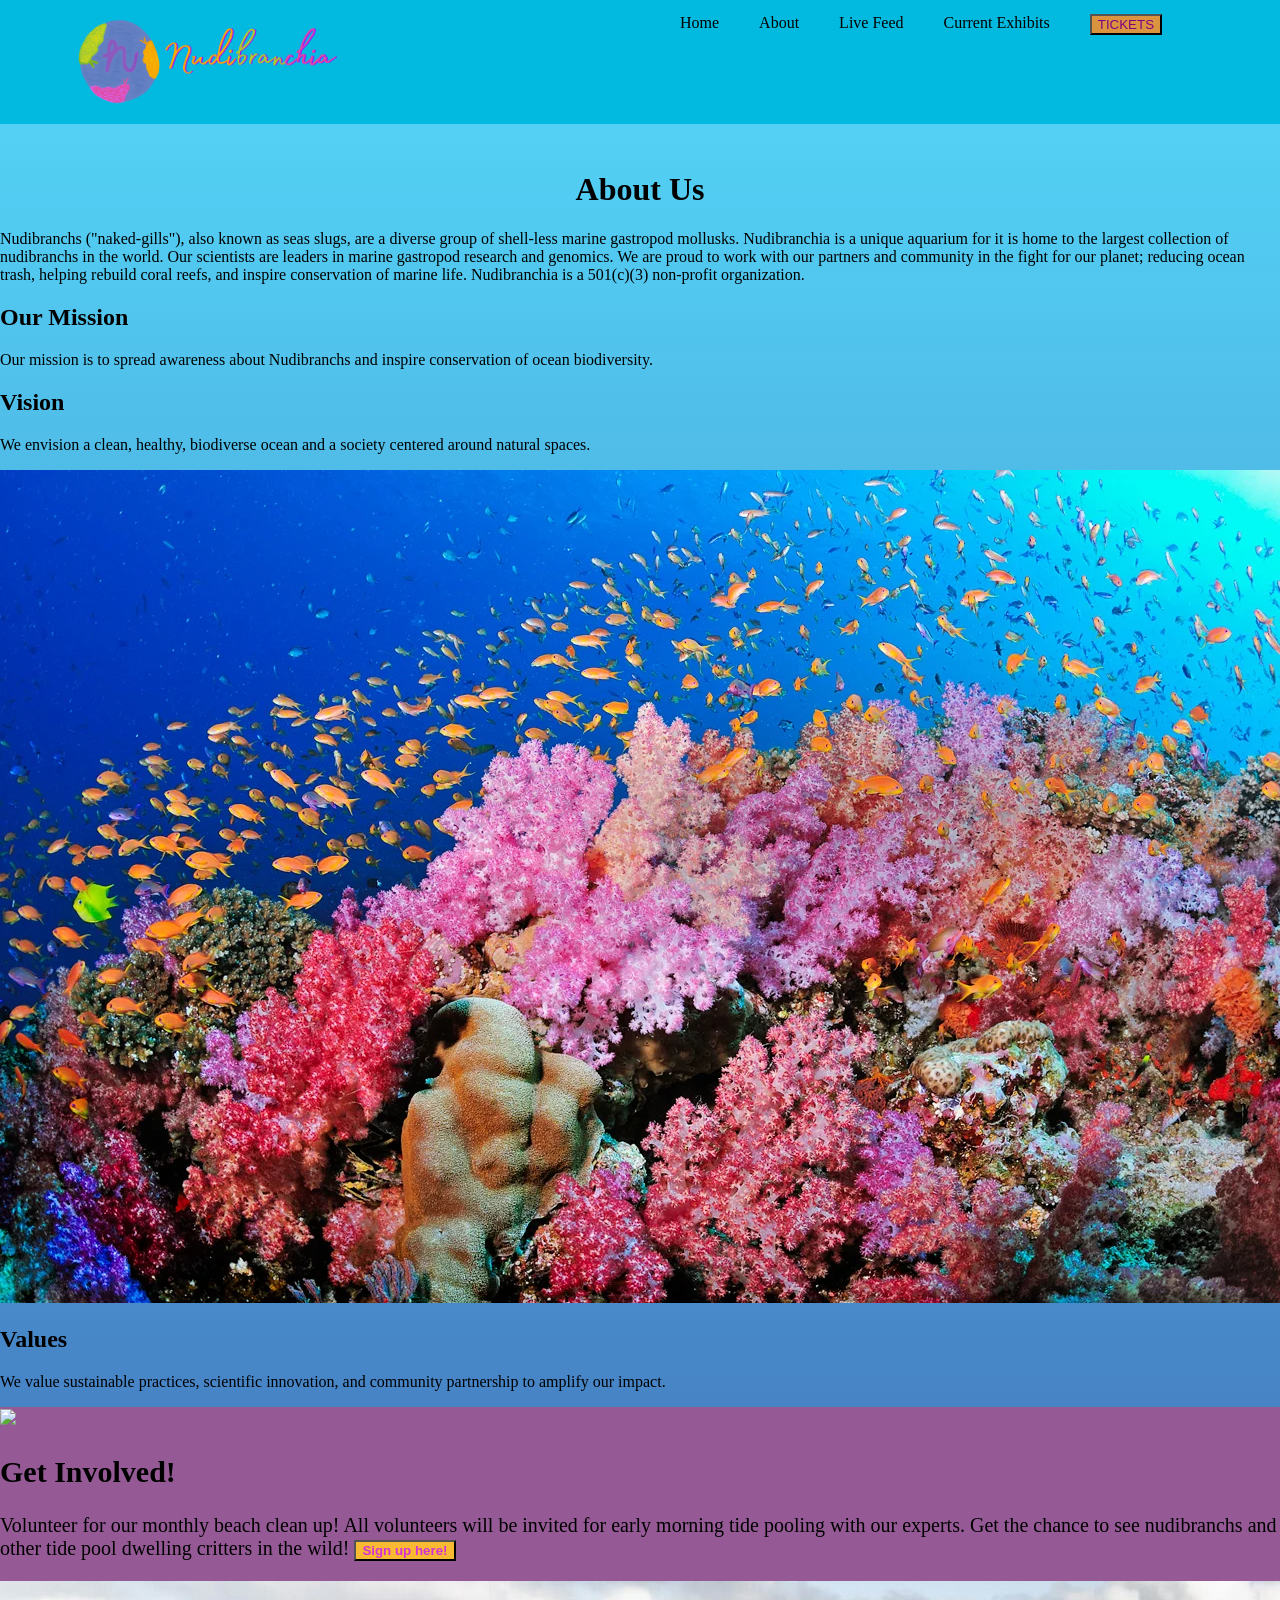
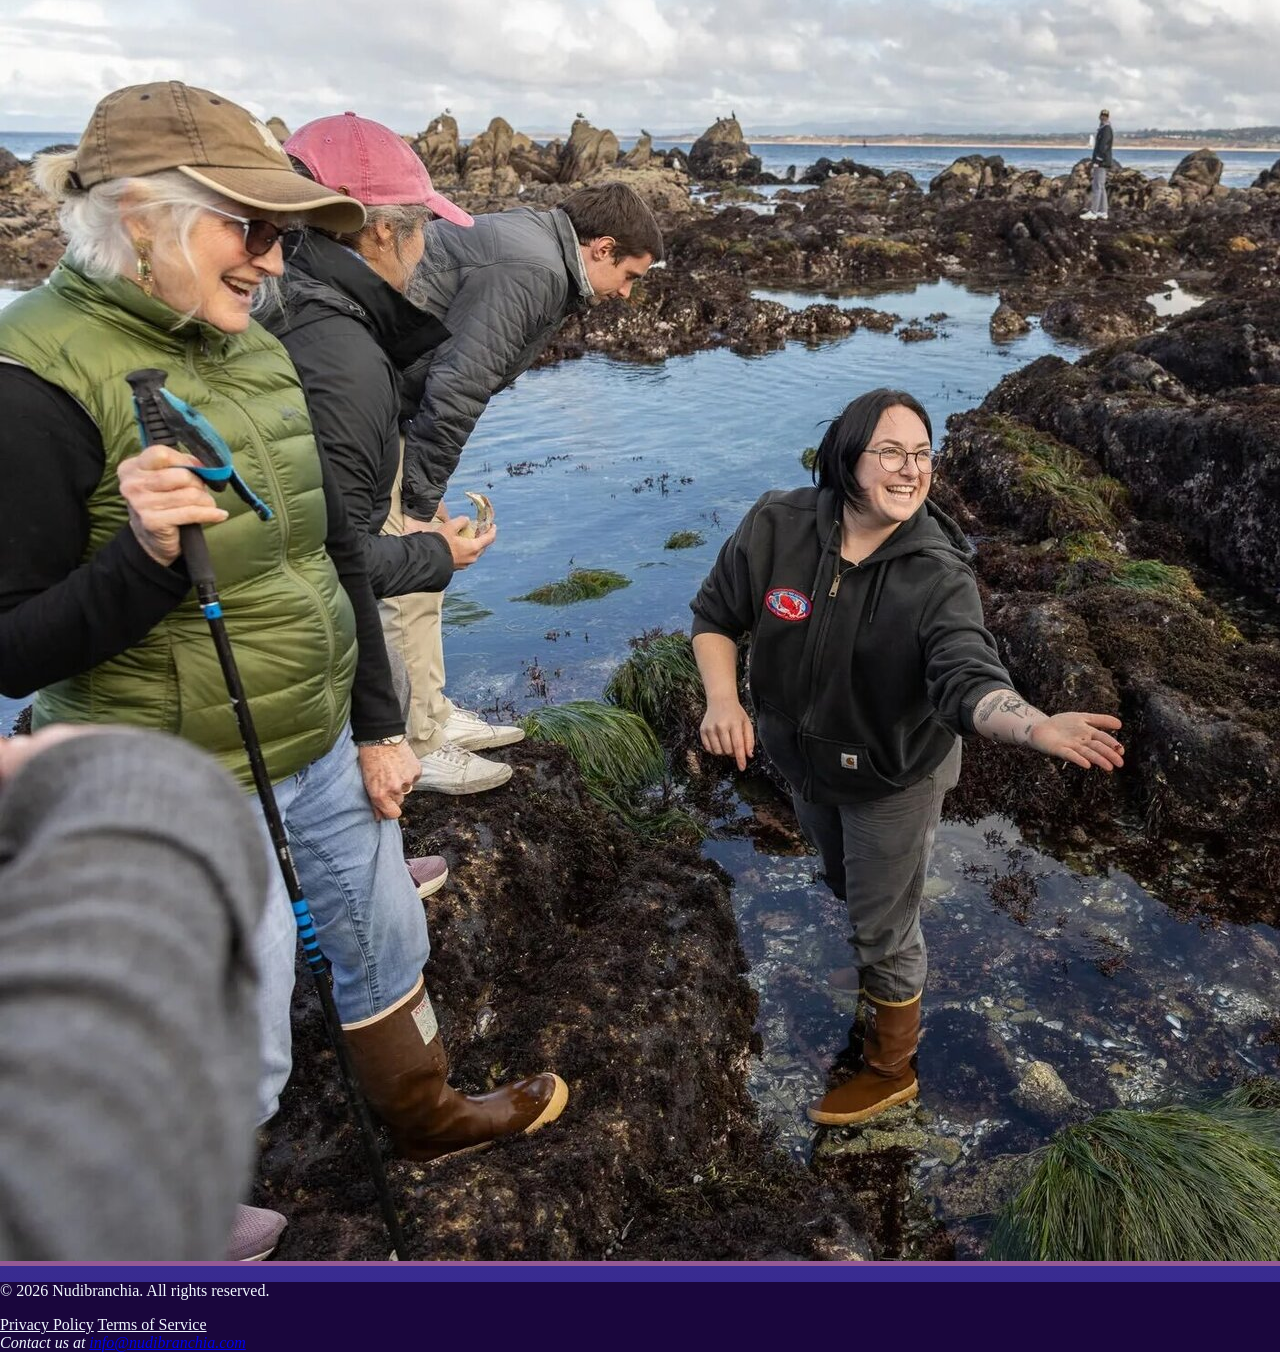
==== NudibranchiaAboutUs.html @ b3021cf9 "updated pages" ====
<!DOCTYPE html>
<html>
    <head>
        <link rel="stylesheet" href="webstylesheet.css">
  <meta name="Nudibranchia Website Mainpage" content="this is the main page for Nudibranchia's website" author="Sarah Koonse">
  <title>Nudibranchia Welcome Page</title>
    </head>
    <body class="gradient">
           <div>
        <header>
            <nav class="top-bar">
                <ul class="nav-links">
                    <img class="title" src="img/logoandtitle.png">
                    <li><a href="http://127.0.0.1:5500/NudibranchiaMainPage.html">Home</a></li>
                    <li><a href="http://127.0.0.1:5500/NudibranchiaAboutUs.html">About</a></li>
                    <li><a href="http://127.0.0.1:5500/NudibranchiaIntheWild.html">Live Feed</a></li>
                    <li><a href="http://127.0.0.1:5500/NudibranchiaGallery.html">Current Exhibits</a></li>
                    <li> <a> <button id="tickets">TICKETS</button></a></li>
                </ul>
            </nav>
        </header>

    </div>
       <h1 id="aboutus">About Us</h1>
       <p> Nudibranchs ("naked-gills"), also known as seas slugs, are a diverse group of shell-less marine gastropod mollusks.
        Nudibranchia is a unique aquarium for it is home to the largest collection of nudibranchs
        in the world. Our scientists are leaders in marine gastropod research and genomics. 
        We are proud to work with our partners and community in the fight for our planet; reducing ocean trash, helping rebuild coral reefs,
        and inspire conservation of marine life. 
        Nudibranchia is a 501(c)(3) non-profit organization. </p>
       <h2>Our Mission</h2>
       <p>Our mission is to spread awareness about Nudibranchs and inspire conservation of ocean biodiversity.</p>
       <h2>Vision</h2>
       <p>We envision a clean, healthy, biodiverse ocean and a society centered around natural spaces. </p>
       <img src="img/reef.webp">
       <h2>Values</h2>
       <p>We value sustainable practices, scientific innovation, and community partnership to amplify our impact.</p>

       <div id="calltoaction">
   <img src=img/logo.png id="calltoactionlogo"> 
   <h2> Get Involved!</h2>
   <p>Volunteer for our monthly beach clean up! All volunteers will be invited for early morning tide pooling with our experts. 
       Get the chance to see nudibranchs and other tide pool dwelling critters in the wild! <button id="calltoactionbutton"> Sign up here!</button></p>
   
      
       <img src="img/volunteer.jpg">
       </div>
    </body>
    <footer id="footer">

    <p>&copy; 2026 Nudibranchia. All rights reserved.</p>
    <nav>
        <a style="text-decoration: underline;">Privacy Policy</a>
        <a style="text-decoration: underline;">Terms of Service</a>
    </nav>
    <address>
        Contact us at <a href="mailto:sjkoonse@dons.usfca.edu">info@nudibranchia.com</a>
    </address>
</footer>
</html>
---- webstylesheet.css ----
html,
body {
    margin: 0;
    padding: 20;
    min-height: 100vh;
}

.logo {
    width: 50px;
    height: 50px;
}

.title {
    width: 50%
}
#mainpageintro
{
    font-size: 40px;
}
#tidepool {
    width: 100%;
}
#coralreef{
    width: 100%;
}
#deepsea {
    width: 100%;
}
#tickets {
    color: purple;
    background-color: rgb(218, 148, 64);
}

.gradient {
    background: linear-gradient(to bottom, rgb(84, 216, 249), rgba(21, 1, 122, 0.85));
}

.mainimg {
    display: block;
    margin: auto;
    width: 100%;
    opacity: 50%;
}
.containermain {
    position: relative;
    text-align: center;
    color: white;
    font-size: 200px;
    text-shadow: 3px 3px 3px rgb(22, 44, 85);
    flex-direction: row;
}

    .card:hover {
        transform: scale(2);
        background-color: blueviolet;
    }


.container {
  position: relative;
  width: 50%;
}

.image {
  opacity: 1;
  display: block;
  width: 100%;
  height: auto;
  transition: .5s ease;
  backface-visibility: hidden;
}

.middle {
  transition: .5s ease;
  opacity: 0;
  position: absolute;
  top: 50%;
  left: 50%;
  transform: translate(-50%, -50%);
  -ms-transform: translate(-50%, -50%)
}

.container:hover .image {
  opacity: 0.3;
}

.container:hover .middle {
  opacity: 1;
}
.image-flex-container {
  display: flex;
  flex-wrap: wrap; 
  width: auto;
  height:auto;
}
.image-flex-container img {
  width: 100%;
  aspect-ratio: 1 / 1;
  object-fit: cover;
}
  
.text {
  background-color: #4ca8af;
  color: white;
  font-size: 18px;
  padding: 16px 32px;
}

.centered {
    position: absolute;
    top: 50%;
    left: 50%;
    transform: translate(-50%, -50%);
}

.top-bar {
    background-color: #02badf;
    overflow: hidden;
    position: fixed;
    top: 0;
    width: 100%;
    z-index: 1000;
}

.top-bar2 {
    background-color: #02badf;
    overflow: hidden;
}

.nav-links {
    list-style-type: none;
    margin: 0;
    padding: 20;
    display: flex;
}

.nav-links a {
    display: block;
    color: rgb(0, 0, 0);
    text-align: center;
    padding: 14px 20px;
    text-decoration: none;
}

.nav-links a:hover {
    background-color: #5b8fba;
    transform: scale(1.25)
}

.video-container {
    max-width: 900px;
    margin: 0 auto;
}

.video-wrapper {
    position: relative;
    padding-bottom: 56.25%;
    height: 0;
    overflow: hidden;
}

.video-wrapper iframe {
    position: absolute;
    top: 0;
    left: 0;
    width: 100%;
    height: 100%;
}

#livefeed {
    background-color: cadetblue;
    border: #5b8fba;
    border-style: dotted;
    text-align: center;
}

#intothewild {
    color: rgb(37, 7, 138);
}

#footer {
    background-color: rgb(26, 6, 61);
    color: aliceblue;
}

#gallery {
    padding-top: 150px;
    text-align: left;
    background-color: darkcyan;
}
#galleryinfo{
    text-align: center;
}
#aboutus {
    padding-top: 150px;
    text-align: center;
}
#calltoactionlogo {
    width: 50px;
}
#calltoaction{
    background-color: rgb(149, 90, 149);
    align-items: center;
    font-size: 20px;
}
#calltoactionbutton{
    background-color: rgb(249, 186, 51);
    color: rgb(212, 49, 212);
    font-weight: bold;
}
#calltoactionbutton:hover{
    background-color:orange ;
    color: purple;
    font-weight: bold;
    transform: scaleX(1.25);
}

#invite {
    color: aliceblue;
    text-align: center;
}
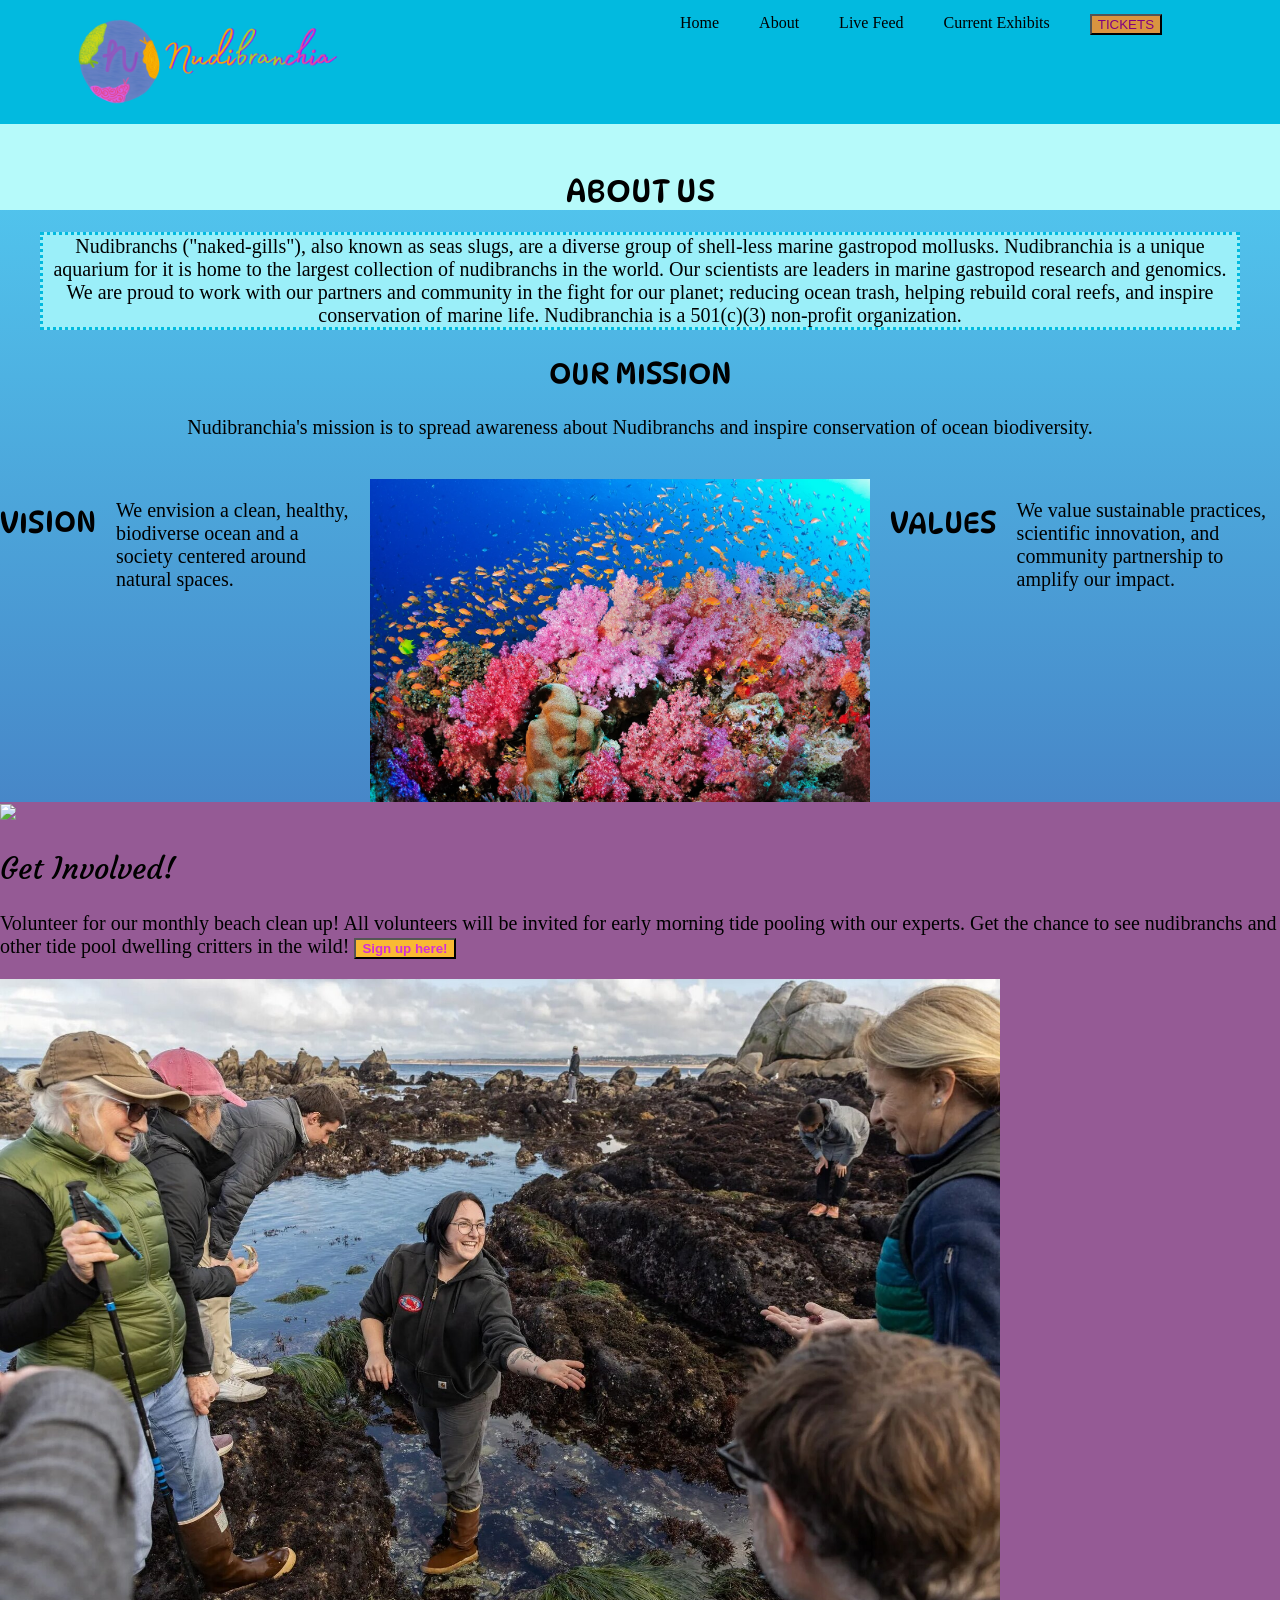
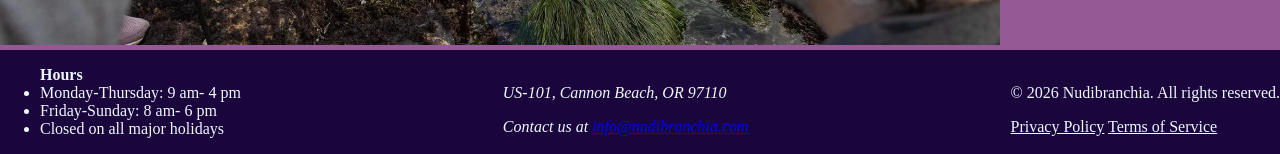
==== commit ef8920a5: "updated pages" ====
--- a/NudibranchiaAboutUs.html
+++ b/NudibranchiaAboutUs.html
@@ -1,12 +1,20 @@
 <!DOCTYPE html>
 <html>
-    <head>
-        <link rel="stylesheet" href="webstylesheet.css">
-  <meta name="Nudibranchia Website Mainpage" content="this is the main page for Nudibranchia's website" author="Sarah Koonse">
-  <title>Nudibranchia Welcome Page</title>
-    </head>
-    <body class="gradient">
-           <div>
+
+<head>
+    <link rel="stylesheet" href="webstylesheet.css">
+    <meta name="Nudibranchia Website Mainpage" content="this is the main page for Nudibranchia's website"
+        author="Sarah Koonse">
+    <title>Nudibranchia Welcome Page</title>
+    <link rel="preconnect" href="https://fonts.googleapis.com">
+    <link rel="preconnect" href="https://fonts.gstatic.com" crossorigin>
+    <link
+        href="https://fonts.googleapis.com/css2?family=Bubblegum+Sans&family=Courgette&family=Delius+Swash+Caps&family=DynaPuff:wght@400..700&family=Kaushan+Script&family=Ranchers&display=swap"
+        rel="stylesheet">
+</head>
+
+<body class="gradient">
+    <div>
         <header>
             <nav class="top-bar">
                 <ul class="nav-links">
@@ -21,40 +29,62 @@
         </header>
 
     </div>
-       <h1 id="aboutus">About Us</h1>
-       <p> Nudibranchs ("naked-gills"), also known as seas slugs, are a diverse group of shell-less marine gastropod mollusks.
-        Nudibranchia is a unique aquarium for it is home to the largest collection of nudibranchs
-        in the world. Our scientists are leaders in marine gastropod research and genomics. 
-        We are proud to work with our partners and community in the fight for our planet; reducing ocean trash, helping rebuild coral reefs,
-        and inspire conservation of marine life. 
-        Nudibranchia is a 501(c)(3) non-profit organization. </p>
-       <h2>Our Mission</h2>
-       <p>Our mission is to spread awareness about Nudibranchs and inspire conservation of ocean biodiversity.</p>
-       <h2>Vision</h2>
-       <p>We envision a clean, healthy, biodiverse ocean and a society centered around natural spaces. </p>
-       <img src="img/reef.webp">
-       <h2>Values</h2>
-       <p>We value sustainable practices, scientific innovation, and community partnership to amplify our impact.</p>
+    <div class="aboutus">
+        <h1 class=dynapuff-font id="aboutus">ABOUT US</h1>
+        <p id="whoarewe"> Nudibranchs ("naked-gills"), also known as seas slugs, are a diverse group of shell-less
+            marine gastropod mollusks.
+            Nudibranchia is a unique aquarium for it is home to the largest collection of nudibranchs
+            in the world. Our scientists are leaders in marine gastropod research and genomics.
+            We are proud to work with our partners and community in the fight for our planet; reducing ocean trash,
+            helping rebuild coral reefs,
+            and inspire conservation of marine life.
+            Nudibranchia is a 501(c)(3) non-profit organization. </p>
+        <div id="mission">
+            <h2 class="dynapuff-font">OUR MISSION</h2>
+            <p>Nudibranchia's mission is to spread awareness about Nudibranchs and inspire conservation of ocean
+                biodiversity.</p>
+        </div>
+        <div class="containermvv">
+            <h2 class="dynapuff-font">VISION</h2>
 
-       <div id="calltoaction">
-   <img src=img/logo.png id="calltoactionlogo"> 
-   <h2> Get Involved!</h2>
-   <p>Volunteer for our monthly beach clean up! All volunteers will be invited for early morning tide pooling with our experts. 
-       Get the chance to see nudibranchs and other tide pool dwelling critters in the wild! <button id="calltoactionbutton"> Sign up here!</button></p>
-   
-      
-       <img src="img/volunteer.jpg">
-       </div>
-    </body>
-    <footer id="footer">
+            <p>We envision a clean, healthy, biodiverse ocean and a society centered around natural spaces. </p>
+            <img src="img/reef.webp" class="flexreef">
 
-    <p>&copy; 2026 Nudibranchia. All rights reserved.</p>
+            <h2 class="dynapuff-font">VALUES</h2>
+            <p>We value sustainable practices, scientific innovation, and community partnership to amplify our impact.
+            </p>
+        </div>
+    </div>
+    <div id="calltoaction">
+        <img src=img/logo.png id="calltoactionlogo">
+        <h2 class="courgette-regular"> Get Involved!</h2>
+        <p>Volunteer for our monthly beach clean up! All volunteers will be invited for early morning tide pooling with
+            our experts.
+            Get the chance to see nudibranchs and other tide pool dwelling critters in the wild! <button
+                id="calltoactionbutton"> Sign up here!</button></p>
+
+
+        <img src="img/volunteer.jpg" id="volunteer">
+    </div>
+</body>
+<footer id="footer">
+    <ul>
+        <b>Hours</b>
+        <li>Monday-Thursday: 9 am- 4 pm</li>
+        <li>Friday-Sunday: 8 am- 6 pm</li>
+        <li>Closed on all major holidays</li>
+    </ul>
+
+    <address>
+        <p>US-101, Cannon Beach, OR 97110</p>
+        Contact us at <a href="mailto:sjkoonse@dons.usfca.edu">info@nudibranchia.com</a>
+    </address>
     <nav>
+        <p>&copy; 2026 Nudibranchia. All rights reserved.</p>
         <a style="text-decoration: underline;">Privacy Policy</a>
         <a style="text-decoration: underline;">Terms of Service</a>
     </nav>
-    <address>
-        Contact us at <a href="mailto:sjkoonse@dons.usfca.edu">info@nudibranchia.com</a>
-    </address>
+
 </footer>
+
 </html>
--- a/webstylesheet.css
+++ b/webstylesheet.css
@@ -5,6 +5,21 @@
     min-height: 100vh;
 }
 
+.dynapuff-font {
+    font-family: "DynaPuff", system-ui;
+    font-optical-sizing: auto;
+    font-weight: 400;
+    font-style: normal;
+    font-variation-settings:
+        "wdth" 100;
+}
+
+.courgette-regular {
+    font-family: "Courgette", cursive;
+    font-weight: 400;
+    font-style: normal;
+}
+
 .logo {
     width: 50px;
     height: 50px;
@@ -13,19 +28,39 @@
 .title {
     width: 50%
 }
-#mainpageintro
-{
+
+.mainpagecontainer {
+    position: relative;
+    text-align: center;
+    color: white;
     font-size: 40px;
-}
-#tidepool {
-    width: 100%;
-}
-#coralreef{
-    width: 100%;
-}
-#deepsea {
-    width: 100%;
-}
+    text-shadow: 2px 2px 2px rgb(22, 44, 85);
+    flex-direction: row;
+    font-family: "DynaPuff", system-ui;
+    font-optical-sizing: auto;
+    font-weight: 400;
+    font-style: normal;
+    font-variation-settings: "wdth" 100;
+}
+
+.mainpageimg {
+    display: block;
+    margin: auto;
+    width: 100%;
+}
+
+.centeredimg {
+    position: absolute;
+    top: 50%;
+    left: 50%;
+    transform: translate(-50%, -50%);
+}
+
+#mission {
+    text-align: center;
+    font-size: 20px;
+}
+
 #tickets {
     color: purple;
     background-color: rgb(218, 148, 64);
@@ -41,6 +76,7 @@
     width: 100%;
     opacity: 50%;
 }
+
 .containermain {
     position: relative;
     text-align: center;
@@ -50,60 +86,73 @@
     flex-direction: row;
 }
 
-    .card:hover {
-        transform: scale(2);
-        background-color: blueviolet;
-    }
-
+.card:hover {
+    transform: scale(2);
+    background-color: blueviolet;
+}
+
+.containermvv {
+    display: flex;
+    gap: 20px;
+    margin-top: 40px;
+    font-size: 20px;
+}
+
+.flexreef {
+    max-width: 500px;
+    height: auto;
+}
 
 .container {
-  position: relative;
-  width: 50%;
+    position: relative;
+    width: 50%;
 }
 
 .image {
-  opacity: 1;
-  display: block;
-  width: 100%;
-  height: auto;
-  transition: .5s ease;
-  backface-visibility: hidden;
+    opacity: 1;
+    display: block;
+    width: 100%;
+    height: auto;
+    transition: .5s ease;
+    backface-visibility: hidden;
 }
 
 .middle {
-  transition: .5s ease;
-  opacity: 0;
-  position: absolute;
-  top: 50%;
-  left: 50%;
-  transform: translate(-50%, -50%);
-  -ms-transform: translate(-50%, -50%)
+    transition: .5s ease;
+    opacity: 0;
+    position: absolute;
+    top: 50%;
+    left: 50%;
+    transform: translate(-50%, -50%);
+    -ms-transform: translate(-50%, -50%)
 }
 
 .container:hover .image {
-  opacity: 0.3;
+    opacity: 0.3;
 }
 
 .container:hover .middle {
-  opacity: 1;
-}
+    opacity: 1;
+}
+
 .image-flex-container {
-  display: flex;
-  flex-wrap: wrap; 
-  width: auto;
-  height:auto;
-}
+    display: flex;
+    flex-wrap: wrap;
+    width: auto;
+    height: auto;
+}
+
 .image-flex-container img {
-  width: 100%;
-  aspect-ratio: 1 / 1;
-  object-fit: cover;
-}
-  
+    width: 100%;
+    aspect-ratio: 1 / 1;
+    object-fit: cover;
+}
+
 .text {
-  background-color: #4ca8af;
-  color: white;
-  font-size: 18px;
-  padding: 16px 32px;
+    background-color: #4ca8af;
+    color: white;
+    font-size: 18px;
+    padding: 16px 32px;
 }
 
 .centered {
@@ -176,6 +225,14 @@
 
 #intothewild {
     color: rgb(37, 7, 138);
+    background-color: rgb(139, 237, 240);
+}
+
+footer {
+    display: flex;
+    justify-content: space-between;
+    align-items: center;
+    flex-wrap: wrap;
 }
 
 #footer {
@@ -188,28 +245,42 @@
     text-align: left;
     background-color: darkcyan;
 }
-#galleryinfo{
-    text-align: center;
-}
+
+#galleryinfo {
+    text-align: center;
+    background-color: #4ca8af;
+    border: #5b8fba;
+    border-style: dotted;
+    margin-top: 20px;
+    margin-bottom: 20px;
+    margin-left: 180px;
+    margin-right: 180px;
+}
+
 #aboutus {
     padding-top: 150px;
     text-align: center;
-}
+    background-color: rgb(182, 250, 250);
+}
+
 #calltoactionlogo {
     width: 50px;
 }
-#calltoaction{
+
+#calltoaction {
     background-color: rgb(149, 90, 149);
     align-items: center;
     font-size: 20px;
 }
-#calltoactionbutton{
+
+#calltoactionbutton {
     background-color: rgb(249, 186, 51);
     color: rgb(212, 49, 212);
     font-weight: bold;
 }
-#calltoactionbutton:hover{
-    background-color:orange ;
+
+#calltoactionbutton:hover {
+    background-color: orange;
     color: purple;
     font-weight: bold;
     transform: scaleX(1.25);
@@ -218,4 +289,19 @@
 #invite {
     color: aliceblue;
     text-align: center;
+}
+
+#whoarewe {
+    background-color: rgb(155, 239, 249);
+    border: #02badf;
+    border-style: dotted;
+    margin-left: 40px;
+    margin-right: 40px;
+    text-align: center;
+    font-size: 20px;
+}
+
+#volunteer {
+    width: 1000px;
+
 }
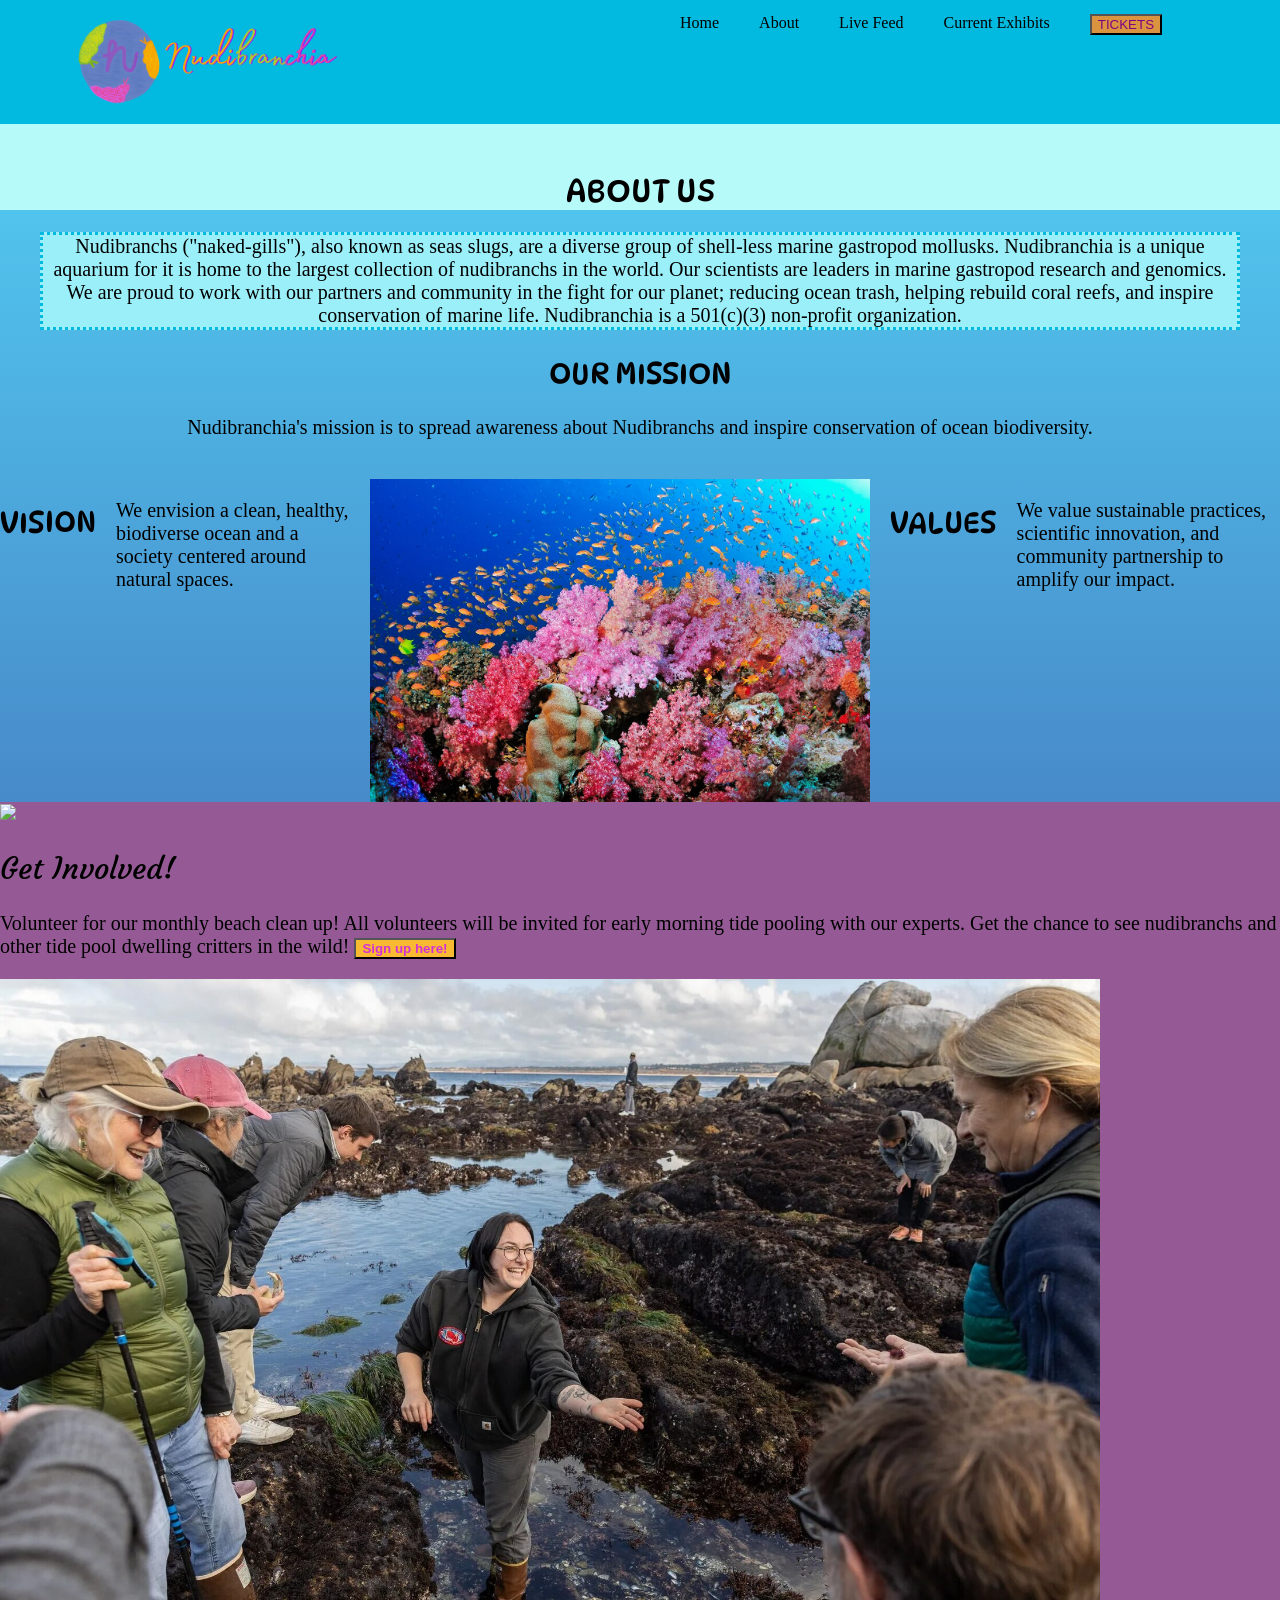
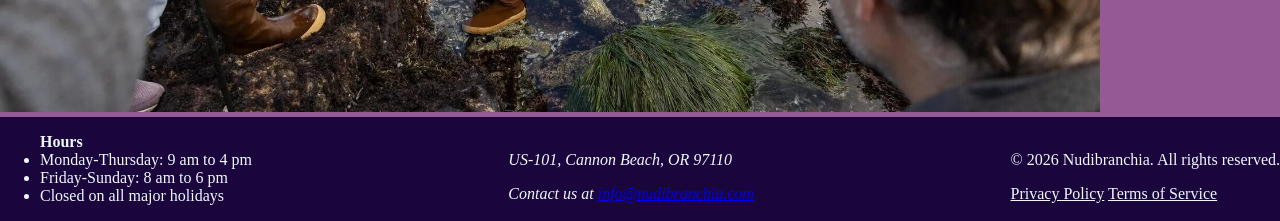
==== commit ce841083: "finalized pages" ====
--- a/NudibranchiaAboutUs.html
+++ b/NudibranchiaAboutUs.html
@@ -70,8 +70,8 @@
 <footer id="footer">
     <ul>
         <b>Hours</b>
-        <li>Monday-Thursday: 9 am- 4 pm</li>
-        <li>Friday-Sunday: 8 am- 6 pm</li>
+        <li>Monday-Thursday: 9 am to 4 pm</li>
+        <li>Friday-Sunday: 8 am to 6 pm</li>
         <li>Closed on all major holidays</li>
     </ul>
 
@@ -86,5 +86,4 @@
     </nav>
 
 </footer>
-
 </html>
--- a/webstylesheet.css
+++ b/webstylesheet.css
@@ -302,6 +302,5 @@
 }
 
 #volunteer {
-    width: 1000px;
-
+    width: 1100px;
 }
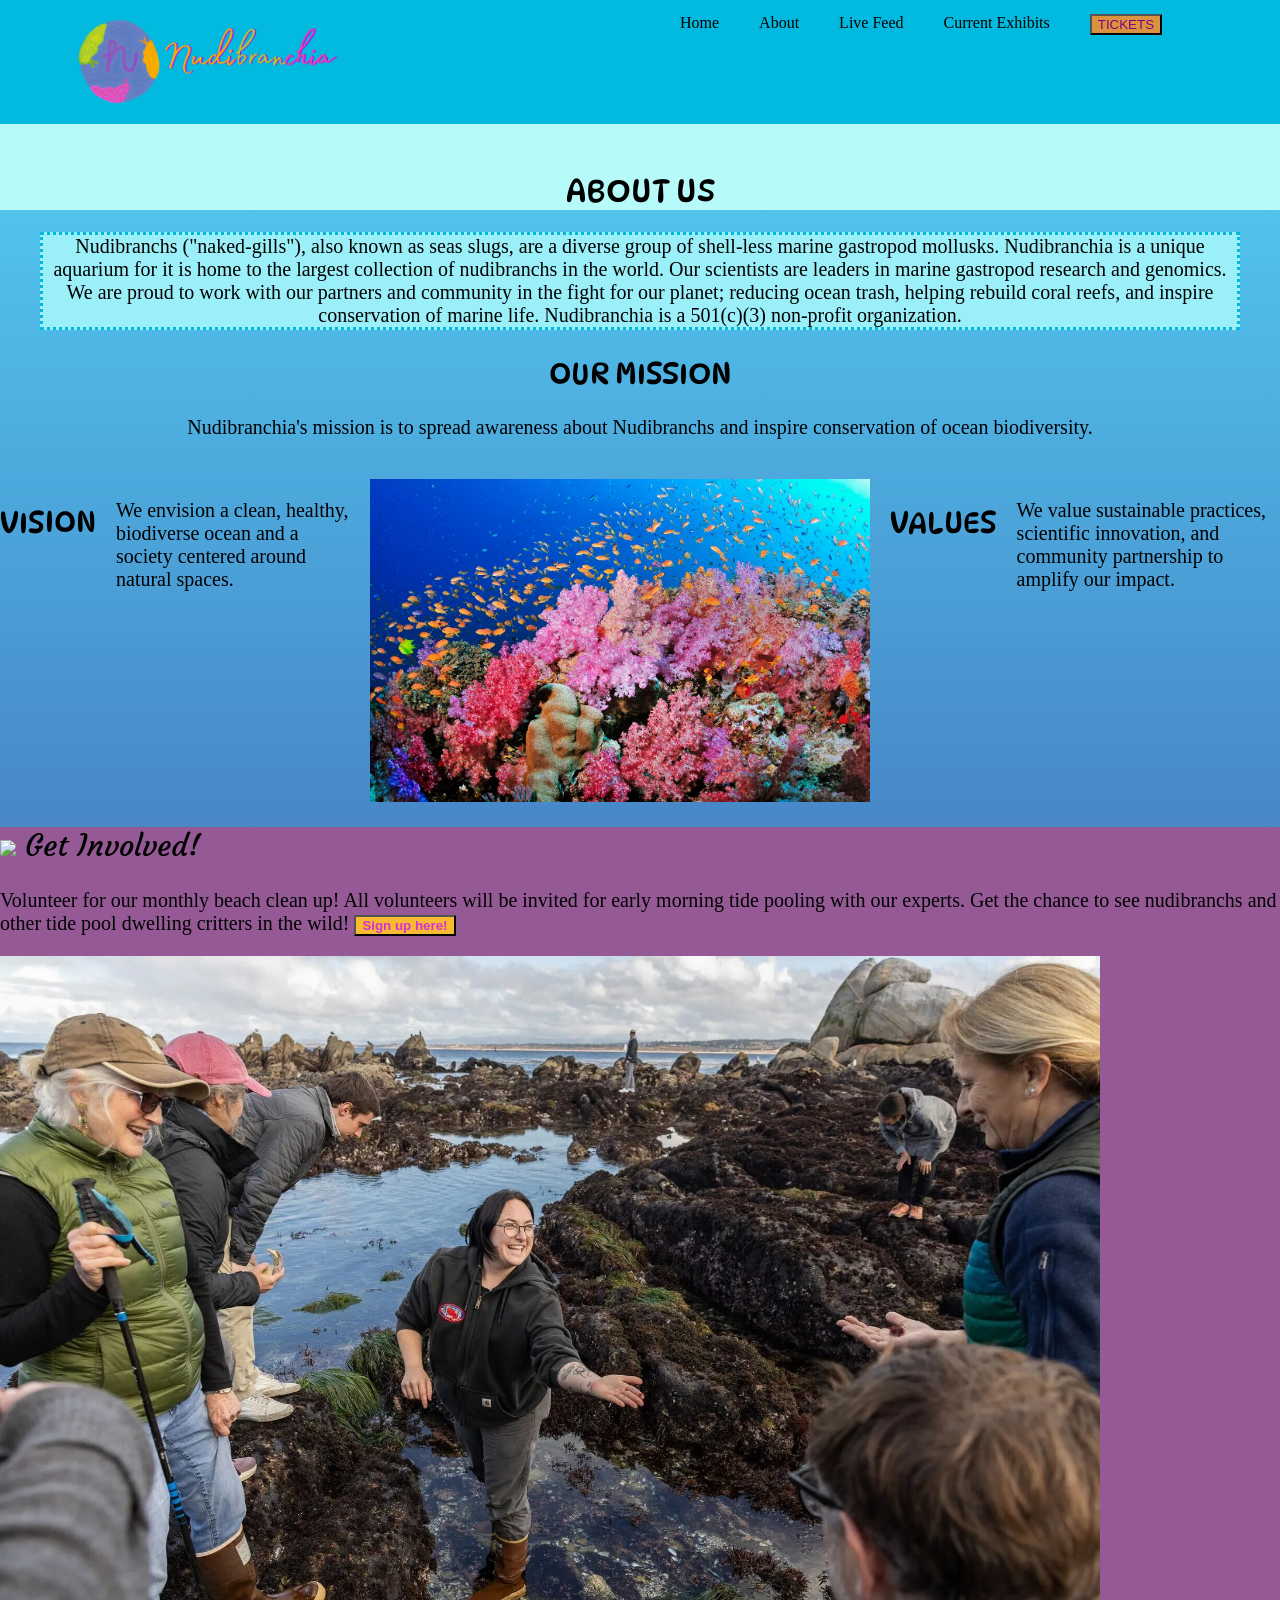
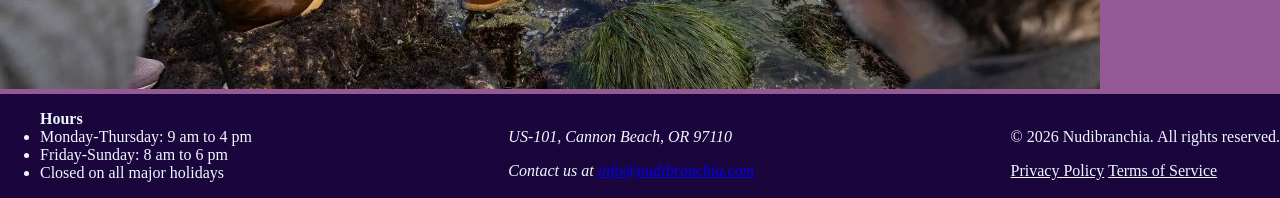
==== commit f9845ddd: "logo2" ====
--- a/NudibranchiaAboutUs.html
+++ b/NudibranchiaAboutUs.html
@@ -19,10 +19,10 @@
             <nav class="top-bar">
                 <ul class="nav-links">
                     <img class="title" src="img/logoandtitle.png">
-                    <li><a href="http://127.0.0.1:5500/NudibranchiaMainPage.html">Home</a></li>
-                    <li><a href="http://127.0.0.1:5500/NudibranchiaAboutUs.html">About</a></li>
-                    <li><a href="http://127.0.0.1:5500/NudibranchiaIntheWild.html">Live Feed</a></li>
-                    <li><a href="http://127.0.0.1:5500/NudibranchiaGallery.html">Current Exhibits</a></li>
+                    <li><a href="https://sjkoonse23.github.io/NudibranchiaMainPage.html">Home</a></li>
+                    <li><a href="https://sjkoonse23.github.io/NudibranchiaAboutUs.html">About</a></li>
+                    <li><a href="https://sjkoonse23.github.io/NudibranchiaIntheWild.html">Live Feed</a></li>
+                    <li><a href="https://sjkoonse23.github.io/NudibranchiaGallery.html">Current Exhibits</a></li>
                     <li> <a> <button id="tickets">TICKETS</button></a></li>
                 </ul>
             </nav>
@@ -56,8 +56,8 @@
         </div>
     </div>
     <div id="calltoaction">
-        <img src=img/logo.png id="calltoactionlogo">
-        <h2 class="courgette-regular"> Get Involved!</h2>
+        
+        <h2 class="courgette-regular"> <img src= img/logo.png id="calltoactionlogo"> Get Involved!</h2>
         <p>Volunteer for our monthly beach clean up! All volunteers will be invited for early morning tide pooling with
             our experts.
             Get the chance to see nudibranchs and other tide pool dwelling critters in the wild! <button
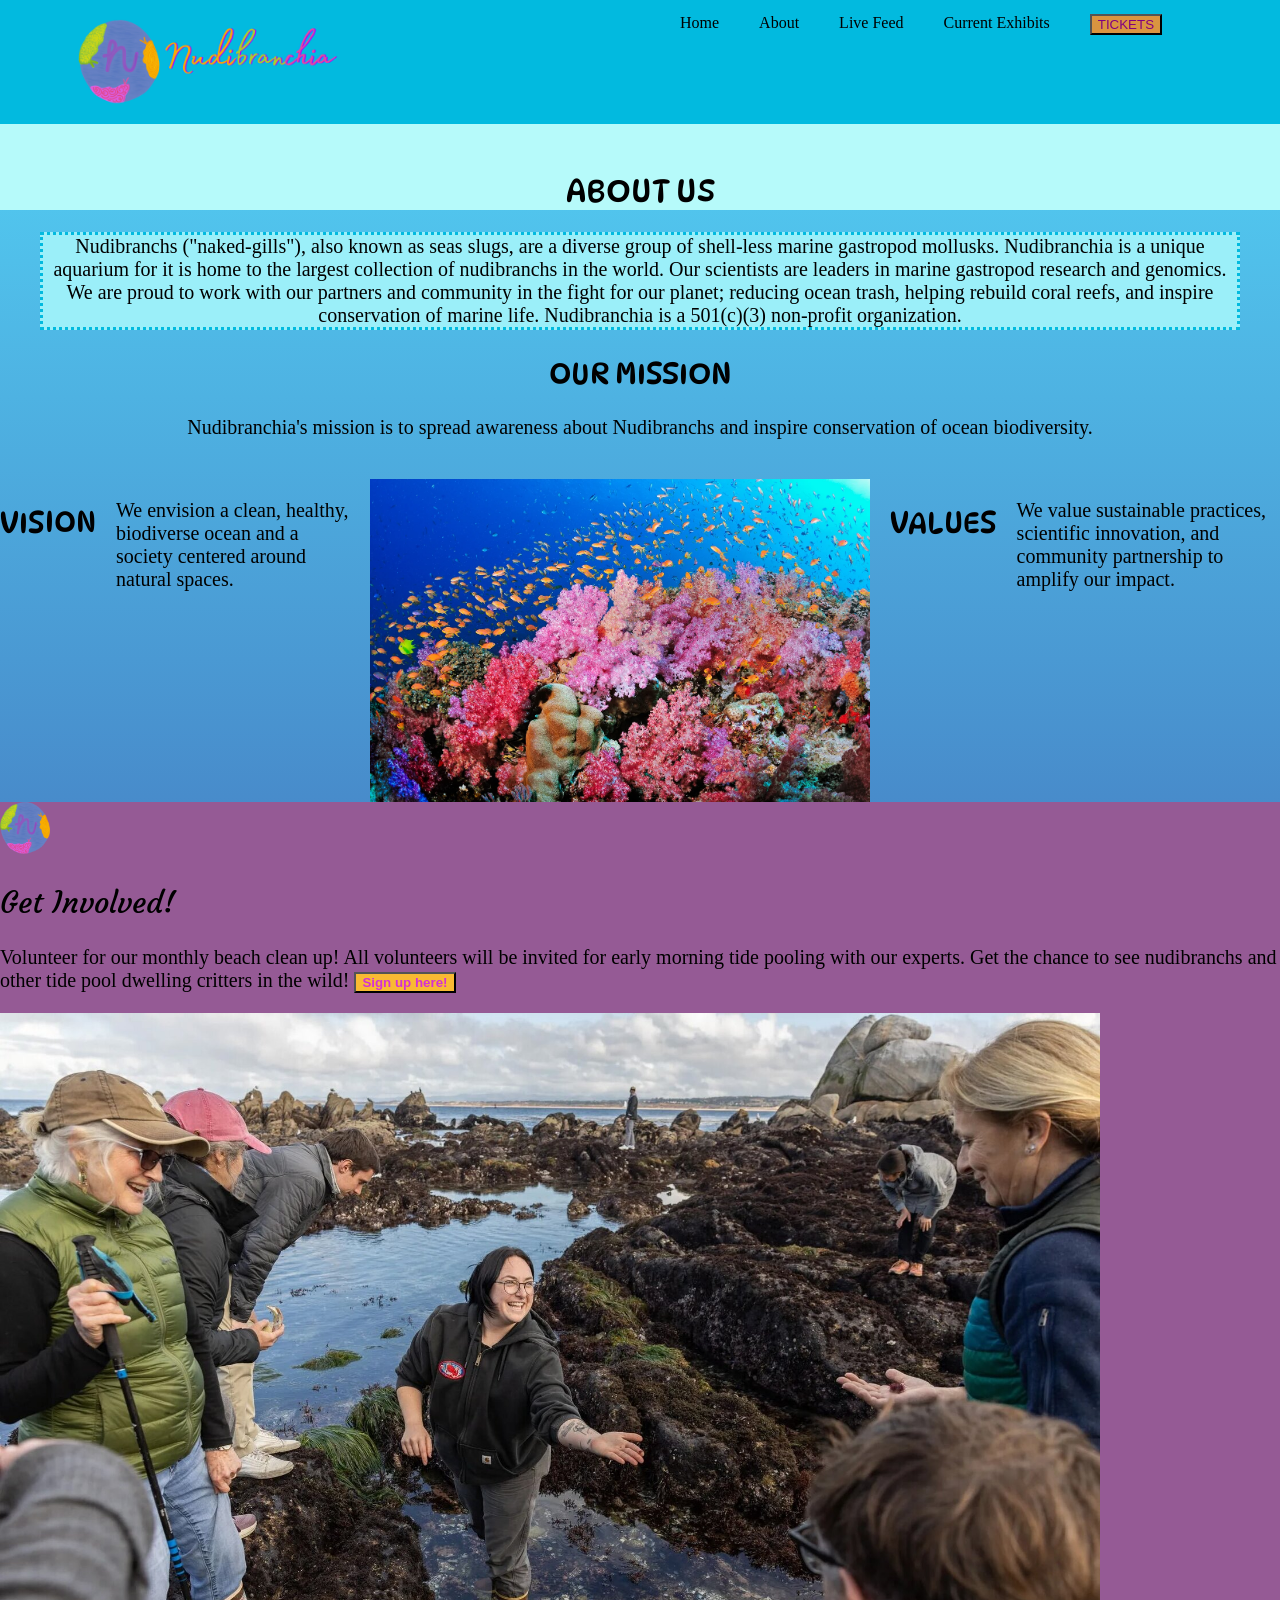
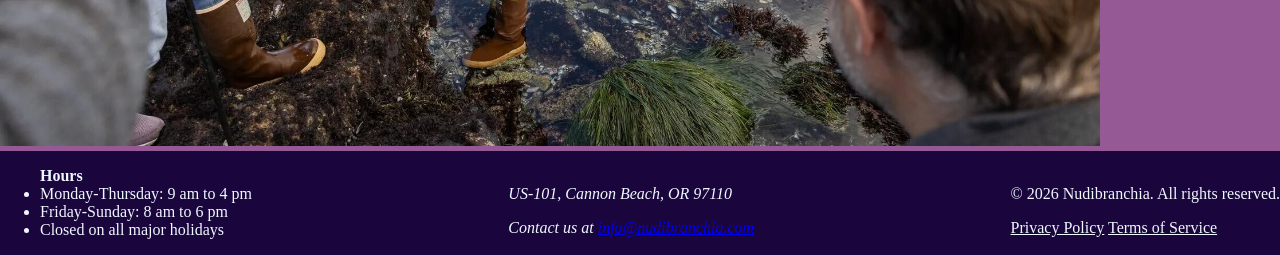
==== commit 7adff766: "Logo" ====
--- a/NudibranchiaAboutUs.html
+++ b/NudibranchiaAboutUs.html
@@ -56,8 +56,8 @@
         </div>
     </div>
     <div id="calltoaction">
-        
-        <h2 class="courgette-regular"> <img src= img/logo.png id="calltoactionlogo"> Get Involved!</h2>
+        <img src= img/Logo.png id="calltoactionlogo">
+        <h2 class="courgette-regular"> Get Involved!</h2>
         <p>Volunteer for our monthly beach clean up! All volunteers will be invited for early morning tide pooling with
             our experts.
             Get the chance to see nudibranchs and other tide pool dwelling critters in the wild! <button
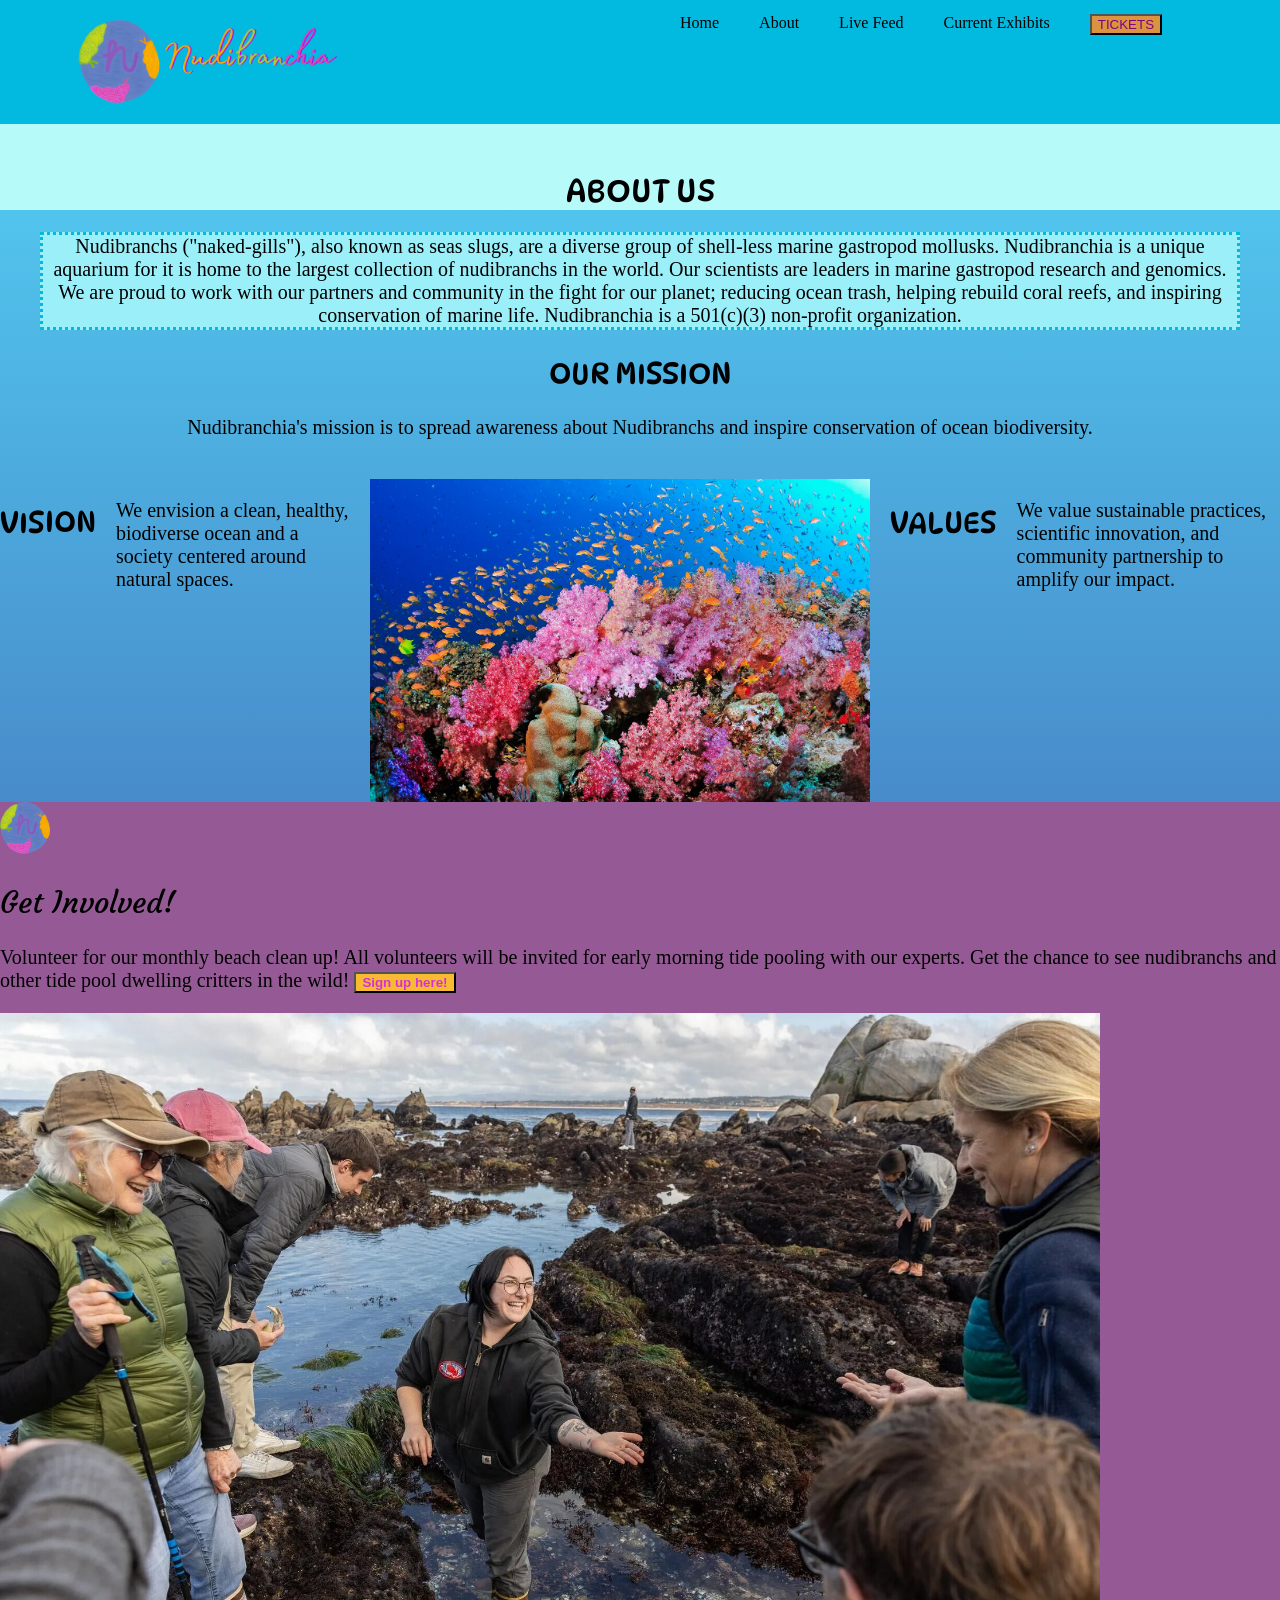
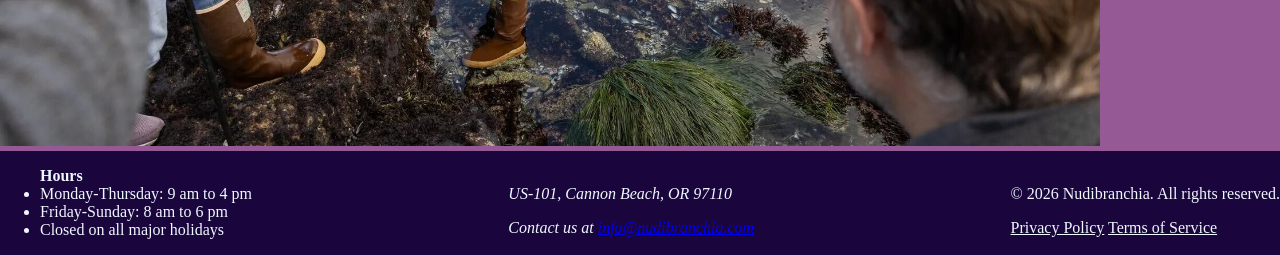
==== commit 65e7c02b: "typo" ====
--- a/NudibranchiaAboutUs.html
+++ b/NudibranchiaAboutUs.html
@@ -37,7 +37,7 @@
             in the world. Our scientists are leaders in marine gastropod research and genomics.
             We are proud to work with our partners and community in the fight for our planet; reducing ocean trash,
             helping rebuild coral reefs,
-            and inspire conservation of marine life.
+            and inspiring conservation of marine life.
             Nudibranchia is a 501(c)(3) non-profit organization. </p>
         <div id="mission">
             <h2 class="dynapuff-font">OUR MISSION</h2>
